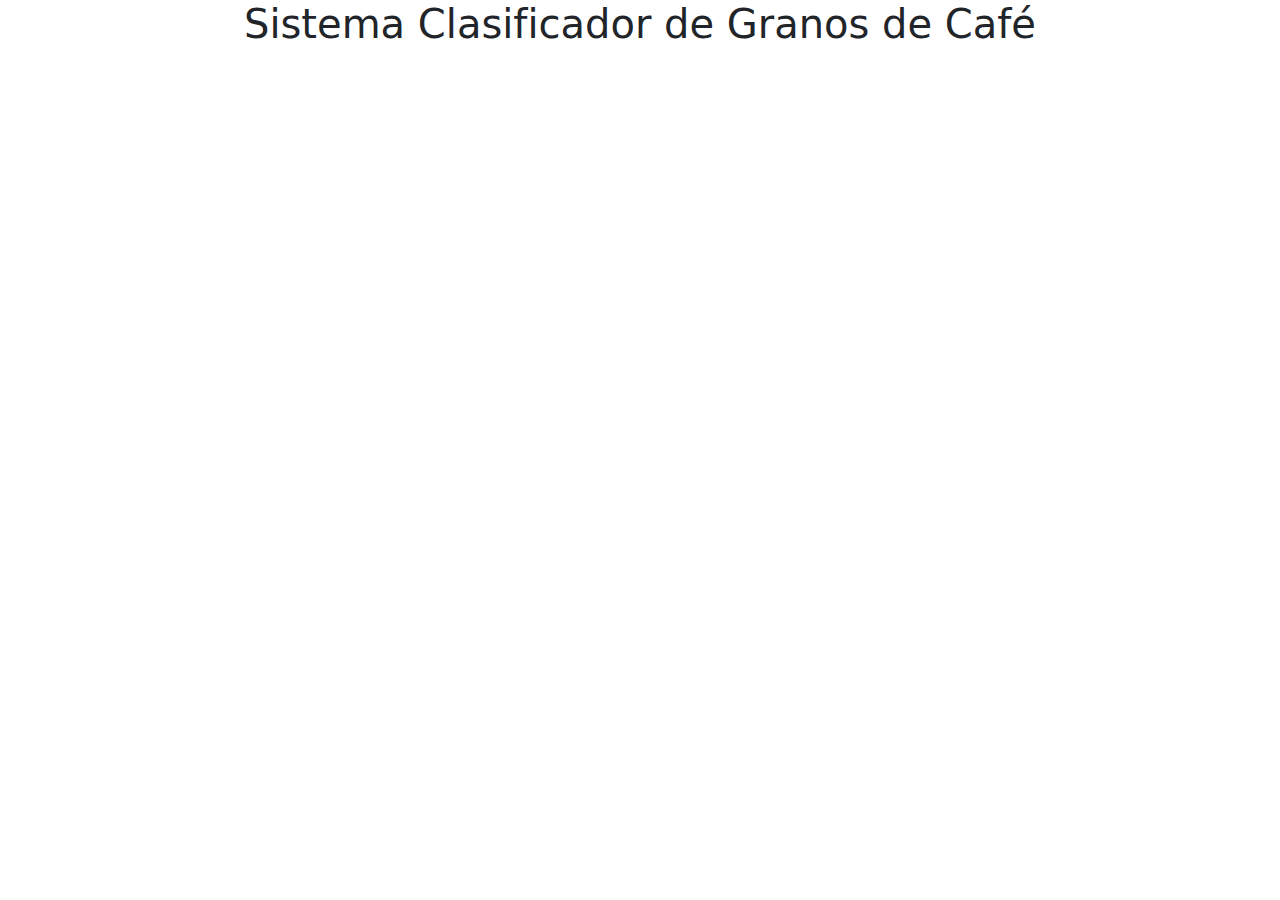
==== index.html @ 8edf4461 "Estructura inicial del proyecto" ====
<!-- Archivo principal de la interfaz. -->
<!DOCTYPE html>
<html lang="es">
<head>
    <meta charset="UTF-8">
    <meta name="viewport" content="width=device-width, initial-scale=1.0">
    <title>Sistema Clasificador de Granos de Café</title>
    <!-- Enlace a Bootstrap CSS (opcional) -->
    <link href="https://cdn.jsdelivr.net/npm/bootstrap@5.3.0/dist/css/bootstrap.min.css" rel="stylesheet">
    <link rel="stylesheet" href="styles/style.css"> <!-- Enlace al archivo CSS -->
</head>
<body>
    <h1 class="text-center">Sistema Clasificador de Granos de Café</h1>
    <script src="scripts/app.js"></script> <!-- Enlace al archivo JS -->
</body>
</html>
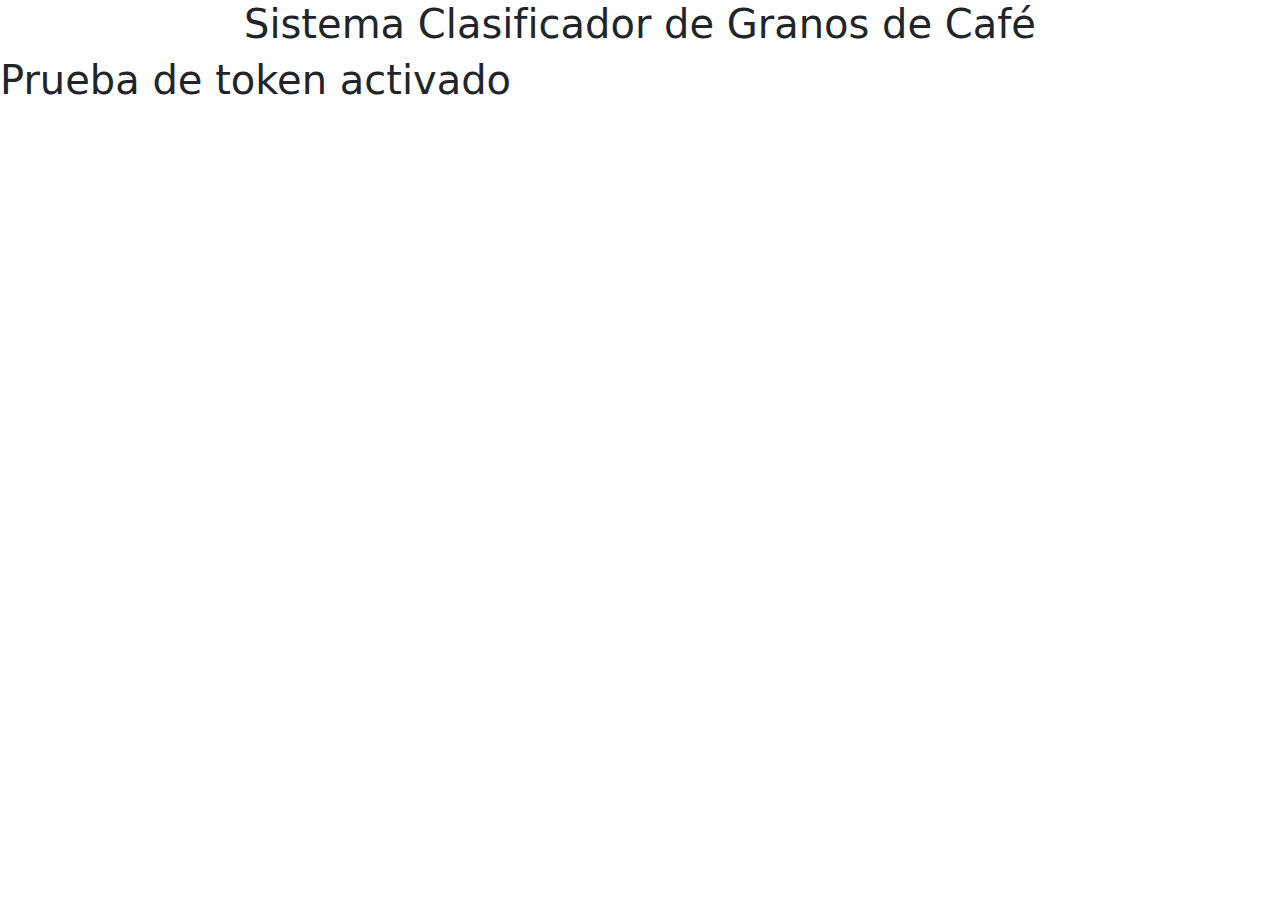
==== commit 15a919f7: "Prueba de token en git" ====
--- a/index.html
+++ b/index.html
@@ -12,5 +12,6 @@
 <body>
     <h1 class="text-center">Sistema Clasificador de Granos de Café</h1>
     <script src="scripts/app.js"></script> <!-- Enlace al archivo JS -->
+    <h1> Prueba de token activado</h1>
 </body>
 </html>
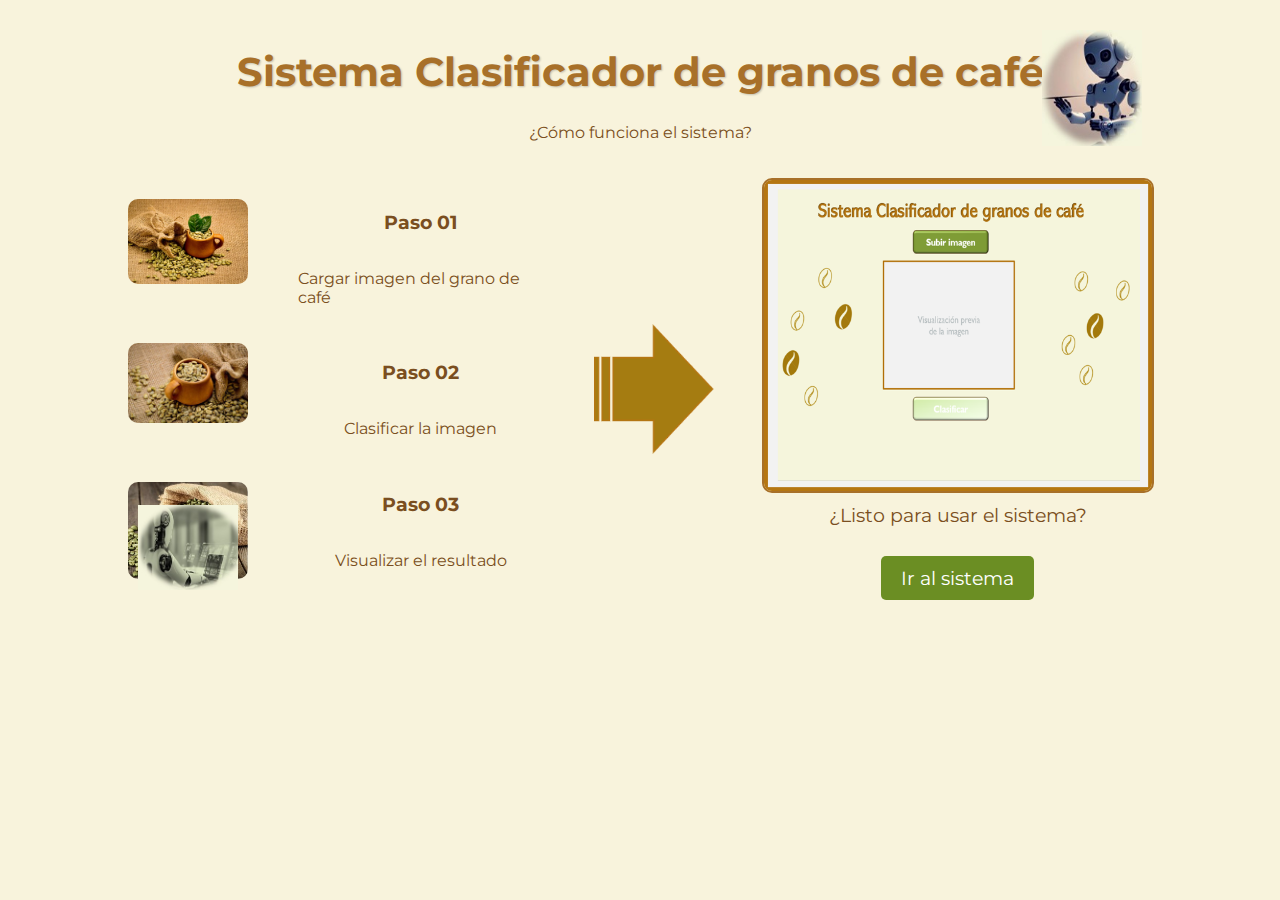
==== commit 5ba98278: "Creación de la interfaz de bienvenida" ====
--- a/index.html
+++ b/index.html
@@ -1,17 +1,66 @@
-<!-- Archivo principal de la interfaz. -->
+<!-- Página de bienvenida -->
 <!DOCTYPE html>
 <html lang="es">
 <head>
     <meta charset="UTF-8">
     <meta name="viewport" content="width=device-width, initial-scale=1.0">
     <title>Sistema Clasificador de Granos de Café</title>
-    <!-- Enlace a Bootstrap CSS (opcional) -->
-    <link href="https://cdn.jsdelivr.net/npm/bootstrap@5.3.0/dist/css/bootstrap.min.css" rel="stylesheet">
-    <link rel="stylesheet" href="styles/style.css"> <!-- Enlace al archivo CSS -->
+    <link rel="stylesheet" href="styles/style.css">
 </head>
 <body>
-    <h1 class="text-center">Sistema Clasificador de Granos de Café</h1>
-    <script src="scripts/app.js"></script> <!-- Enlace al archivo JS -->
-    <h1> Prueba de token activado</h1>
+    <div class="container">
+        <header>
+            <h1>Sistema Clasificador de granos de café</h1>
+            <p class="subtitulo">¿Cómo funciona el sistema?</p>
+        </header>
+        
+        <section class="content">
+            <div class="steps">
+                <div class="step">
+                    <img src="assets/paso1.png" alt="Paso 1">
+                </div>
+                <br>
+                <div class="step">
+                    <img src="assets/paso2.png" alt="Paso 2">
+                </div>
+                <br>
+                <div class="step">
+                    <img src="assets/paso3.png" alt="Paso 3">
+                </div>
+            </div>
+
+            <div class="steps">
+                <div class="step">
+                    <h3>Paso 01</h3>
+                    <p>Cargar imagen del grano de café</p>
+                </div>
+                <div class="step">
+                    <h3>Paso 02</h3>
+                    <p>Clasificar la imagen</p>
+                </div>
+                <div class="step">
+                    <h3>Paso 03</h3>
+                    <p>Visualizar el resultado</p>
+                </div>
+            </div>
+            
+            <div class="steps">
+                <div class="step">
+                    <img src="assets/flecha.png" alt="Paso 1">
+                </div>
+            </div>
+
+            <div class="demo">
+                <img src="assets/demo.gif" alt="Demostración del sistema">
+                <p>¿Listo para usar el sistema?</p>
+                <a href="main.html" class="btn">Ir al sistema</a>
+            </div>
+        </section>
+        
+        <img src="assets/robot-superior-derecha.jpg" class="decor-top" alt="Robot decorativo superior">
+        <img src="assets/robot-inferior-izquierdo.jpg" class="decor-bottom" alt="Robot decorativo inferior">
+    </div>
+    <script src="scripts/app.js"></script>
 </body>
 </html>
+
--- a/styles/style.css
+++ b/styles/style.css
@@ -0,0 +1,126 @@
+/* Importar fuente personalizada (si es necesario) */
+@import url('https://fonts.googleapis.com/css2?family=Montserrat:wght@400;700&display=swap');
+
+body {
+    background-color: #f8f3dc; /* Color de fondo */
+    font-family: 'Montserrat', sans-serif; /* Fuente */
+    color: #7a4e20; /* Color del texto */
+    margin: 0;
+    padding: 0;
+}
+
+/* Contenedor principal */
+.container {
+    width: 80%;
+    margin: 20px auto;
+    display: flex;
+    flex-direction: column;
+    align-items: center;
+    text-align: center;
+    position: relative;
+}
+
+/* Estilos del título */
+h1 {
+    font-size: 2.5rem;
+    font-weight: bold;
+    color: #a87029;
+    text-shadow: 1px 1px 2px rgba(0, 0, 0, 0.2);
+}
+
+/* Contenedor para los pasos y la demo */
+.content {
+    display: flex;
+    justify-content: center;
+    align-items: center;
+    gap: 50px; /* Espaciado entre los elementos */
+    width: 100%;
+    margin-top: 20px;
+}
+
+/* Sección de pasos en formato vertical */
+.steps {
+    display: flex;
+    flex-direction: column; /* Cambia a disposición vertical */
+    align-items: center;
+    justify-content: center;
+    gap: 20px;
+}
+
+/* Cada paso */
+.step {
+    display: flex;
+    flex-direction: column; /* Hace que los elementos estén en columna */
+    align-items: center;
+    text-align: left;
+    gap: 0px;
+}
+
+
+.step img {
+    width: 120px; /* Ajustar tamaño de imágenes */
+    height: auto;
+    border-radius: 10px;
+}
+
+.step-text {
+    font-size: 1.2rem;
+    background-color: #f8f3dc;
+    border: 2px solid #a87029;
+    border-radius: 10px;
+    padding: 10px 15px;
+    font-weight: bold;
+}
+
+/* Contenedor del GIF y botón */
+.demo {
+    display: flex;
+    flex-direction: column;
+    align-items: center;
+    justify-content: center;
+    width: 40%;
+}
+
+.demo img {
+    width: 100%;
+    border-radius: 10px;
+    border: 2px solid #a87029;
+}
+
+.demo p {
+    font-size: 1.2rem;
+    margin-top: 10px;
+}
+
+/* Botón "Ir al sistema" */
+.btn {
+    background-color: #6b8e23;
+    color: white;
+    font-size: 1.2rem;
+    padding: 10px 20px;
+    border: none;
+    border-radius: 5px;
+    cursor: pointer;
+    margin-top: 10px;
+    text-decoration: none;
+    text-align: center;
+}
+
+.btn:hover {
+    background-color: #556b2f;
+}
+
+/* Imágenes decorativas (robots y granos de café) */
+.decor-top {
+    position: absolute;
+    top: 10px;
+    right: 10px;
+    width: 100px;
+}
+
+.decor-bottom {
+    position: absolute;
+    bottom: 10px;
+    left: 10px;
+    width: 100px;
+}
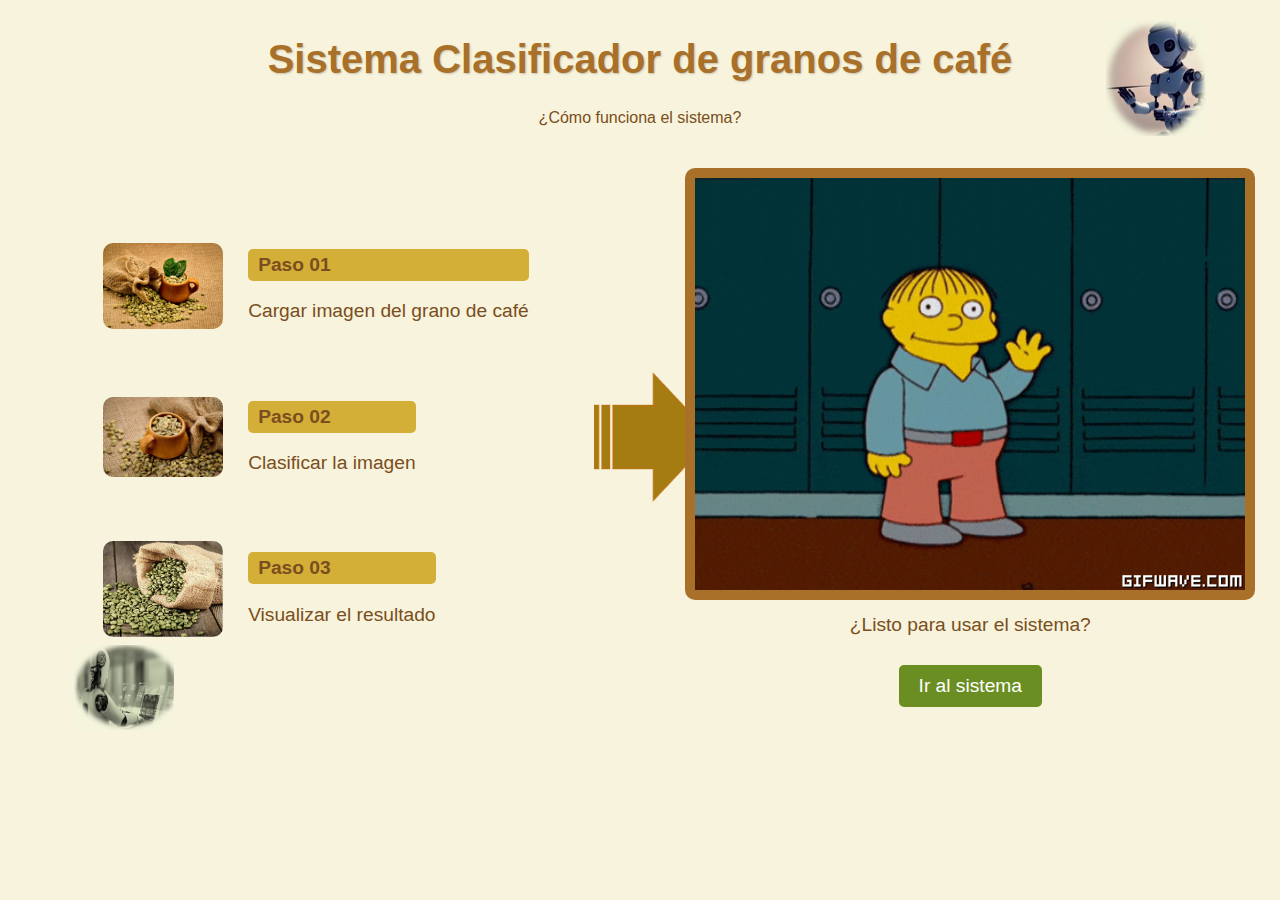
==== commit d7cf0070: "Actualización de interfaz de bienvenida; se alinearon las imágenes con el texto a la izquierda" ====
--- a/index.html
+++ b/index.html
@@ -15,46 +15,47 @@
         </header>
         
         <section class="content">
+            <!-- Parte 1: Pasos -->
             <div class="steps">
                 <div class="step">
                     <img src="assets/paso1.png" alt="Paso 1">
+                    <div class="step-text">
+                        <p class="step-title">Paso 01</p>
+                        <p>Cargar imagen del grano de café</p>
+                    </div>
                 </div>
-                <br>
                 <div class="step">
                     <img src="assets/paso2.png" alt="Paso 2">
+                    <div class="step-text">
+                        <p class="step-title">Paso 02</p>
+                        <p>Clasificar la imagen</p>
+                    </div>
                 </div>
-                <br>
                 <div class="step">
                     <img src="assets/paso3.png" alt="Paso 3">
+                    <div class="step-text">
+                        <p class="step-title">Paso 03</p>
+                        <p>Visualizar el resultado</p>
+                    </div>
                 </div>
             </div>
 
+            <!-- Parte 2: Flecha -->           
             <div class="steps">
                 <div class="step">
-                    <h3>Paso 01</h3>
-                    <p>Cargar imagen del grano de café</p>
-                </div>
-                <div class="step">
-                    <h3>Paso 02</h3>
-                    <p>Clasificar la imagen</p>
-                </div>
-                <div class="step">
-                    <h3>Paso 03</h3>
-                    <p>Visualizar el resultado</p>
-                </div>
-            </div>
-            
-            <div class="steps">
-                <div class="step">
-                    <img src="assets/flecha.png" alt="Paso 1">
+                    <img src="assets/flecha.png" alt="Flecha">
                 </div>
             </div>
 
+            <!-- Parte 3: GIF + Botón -->
             <div class="demo">
-                <img src="assets/demo.gif" alt="Demostración del sistema">
+                <div class="gif-container">
+                    <img src="assets/imagen con extencion gif.gif" alt="Demostración del sistema">
+                </div>
                 <p>¿Listo para usar el sistema?</p>
                 <a href="main.html" class="btn">Ir al sistema</a>
             </div>
+            
         </section>
         
         <img src="assets/robot-superior-derecha.jpg" class="decor-top" alt="Robot decorativo superior">
--- a/styles/style.css
+++ b/styles/style.css
@@ -3,7 +3,7 @@
 
 body {
     background-color: #f8f3dc; /* Color de fondo */
-    font-family: 'Montserrat', sans-serif; /* Fuente */
+    font-family: 'Arial', sans-serif;/* Fuente */
     color: #7a4e20; /* Color del texto */
     margin: 0;
     padding: 0;
@@ -11,8 +11,8 @@
 
 /* Contenedor principal */
 .container {
-    width: 80%;
-    margin: 20px auto;
+    width: 90%; /*ancho de la interfaz*/
+    margin: 10px auto;/*espacio de arriba hacia abajo de la interfaz*/
     display: flex;
     flex-direction: column;
     align-items: center;
@@ -42,18 +42,16 @@
 .steps {
     display: flex;
     flex-direction: column; /* Cambia a disposición vertical */
-    align-items: center;
-    justify-content: center;
+    /*align-items: center;
+    justify-content: center;*/ /*COMENTADO TEMPORALMENTE*/
     gap: 20px;
 }
 
 /* Cada paso */
 .step {
     display: flex;
-    flex-direction: column; /* Hace que los elementos estén en columna */
-    align-items: center;
-    text-align: left;
-    gap: 0px;
+    align-items: center;
+    gap: 10px;
 }
 
 
@@ -64,12 +62,16 @@
 }
 
 .step-text {
-    font-size: 1.2rem;
-    background-color: #f8f3dc;
-    border: 2px solid #a87029;
-    border-radius: 10px;
-    padding: 10px 15px;
-    font-weight: bold;
+    text-align: left;
+    font-size: 1.2rem; /*Maximiza o minimiza el contenido*/
+    padding: 10px 15px; /*Separa la alineación izquierda entre la imagen y el texto */
+}
+
+.step-title {
+    font-weight: bold;
+    background-color: #d4af37;
+    padding: 5px 10px;
+    border-radius: 5px;
 }
 
 /* Contenedor del GIF y botón */
@@ -78,16 +80,19 @@
     flex-direction: column;
     align-items: center;
     justify-content: center;
-    width: 40%;
-}
-
-.demo img {
-    width: 100%;
+    width: 35%;
+    padding: 5px;
+}
+
+.gif-container img {
+    width: 550px;
+    height: auto;
+    border: 10px solid #a87029;
     border-radius: 10px;
-    border: 2px solid #a87029;
 }
 
 .demo p {
+    margin-top: 15px;
     font-size: 1.2rem;
     margin-top: 10px;
 }
@@ -120,7 +125,158 @@
 
 .decor-bottom {
     position: absolute;
+    top: 635px;
     bottom: 10px;
     left: 10px;
     width: 100px;
 }
+
+/*=============================================================================*/
+/*CSS PARA LA EL ARCHVIO main.html*/
+/* Contenedor principal */
+.containerMain {
+    display: flex;
+    flex-direction: column;
+    align-items: center; /* Centra horizontalmente */
+    width: 90%; /* Opcional: Puedes ajustar el ancho si es necesario */
+    margin: 10px auto; /* Centra horizontalmente sin afectar el eje vertical */
+    text-align: center;
+    background-color: #f8f3dc;
+    position: relative;
+}
+
+
+/* Estilo del título */
+h1 {
+    font-size: 2.5rem;
+    font-weight: bold;
+    color: #a87029;
+}
+
+/* Botón de subir imagen */
+.btn-upload {
+    background-color: #6b8e23;
+    color: white;
+    font-size: 1.2rem;
+    padding: 10px 20px;
+    border-radius: 5px;
+    cursor: pointer;
+    display: inline-block;
+    margin: 15px 0;
+    text-align: center;
+    box-shadow: 2px 2px 5px rgba(0, 0, 0, 0.2);
+}
+
+.btn-upload:hover {
+    background-color: #556b2f;
+}
+
+/* Contenedor de la imagen cargada */
+.image-preview {
+    width: 350px;
+    height: 320px;
+    border: 5px solid #a87029;
+    background-color: white;
+    display: flex;
+    align-items: center;
+    justify-content: center;
+    color: gray;
+    font-size: 1.5rem;
+    margin: 15px 0;
+}
+
+/* Botón de clasificación */
+.btn-classify {
+    background-color: #c2e3a7;
+    color: #5a5a5a;
+    font-size: 1.2rem;
+    padding: 10px 20px;
+    border-radius: 5px;
+    cursor: not-allowed;
+    border: none;
+    box-shadow: 2px 2px 5px rgba(0, 0, 0, 0.2);
+}
+
+.btn-classify:enabled {
+    background-color: #6b8e23;
+    color: white;
+    cursor: pointer;
+}
+
+.btn-classify:enabled:hover {
+    background-color: #556b2f;
+}
+
+/* Imágenes decorativas */
+.decor-top-main {
+    position: absolute;
+    top: 10px;
+    right: 10px;
+    width: 100px;
+}
+
+.decor-bottom-main {
+    position: absolute;
+    top: 510px;
+    bottom: 10px;
+    left: 10px;
+    width: 100px;
+}
+/**/
+.coffee-left {
+    position: absolute;
+    left: 120px;/*separación del lado izquierdo hacia la imagen*/
+    top: 60%;/*Posición hacia arriba*/
+    transform: translateY(-50%);
+    width: 200px;/*Tamaño de la imagen*/
+}
+
+.coffee-right {
+    position: absolute;
+    right: 120px;/*separación del lado derecho hacia la imagen*/
+    top: 60%;
+    transform: translateY(-50%);
+    width: 200px;
+}
+/*=========================================================*/
+/*ESTILOS PARA LOS MENSAJES DE ERROR y RESULTADO*/
+.error-message { /*mensaje de error cuando la extensión de la imagen es incorrecta*/
+    display: none;
+    width: 50%; /* Reducir el ancho al 50% */
+    background-color: red;
+    color: white;
+    text-align: center;
+    padding: 10px;
+    font-size: 1rem;
+    font-weight: bold;
+    border-radius: 8px;
+    position: absolute;
+    bottom: 20px; /* Ajuste en la parte inferior */
+    left: 50%; /* Centrar horizontalmente */
+    transform: translateX(-50%); /* Corrección para centrar */
+    box-shadow: 0px 4px 6px rgba(0, 0, 0, 0.3); /* Pequeña sombra para resaltar */
+}
+
+
+/* Estilos para la etiqueta y el texto del resultado */
+.resultado-container {
+    margin-top: 15px;
+    text-align: center;
+}
+
+.resultado-etiqueta {
+    font-weight: bold;
+    font-size: 1.2rem;
+    color: #7a4e20;
+    display: none; /* Oculto por defecto */
+}
+
+.resultado-texto {
+    font-size: 1.5rem;
+    font-weight: bold;
+    color: #a87029;
+    display: none; /* Oculto por defecto */
+}
+
+
+/*=========================================================*/
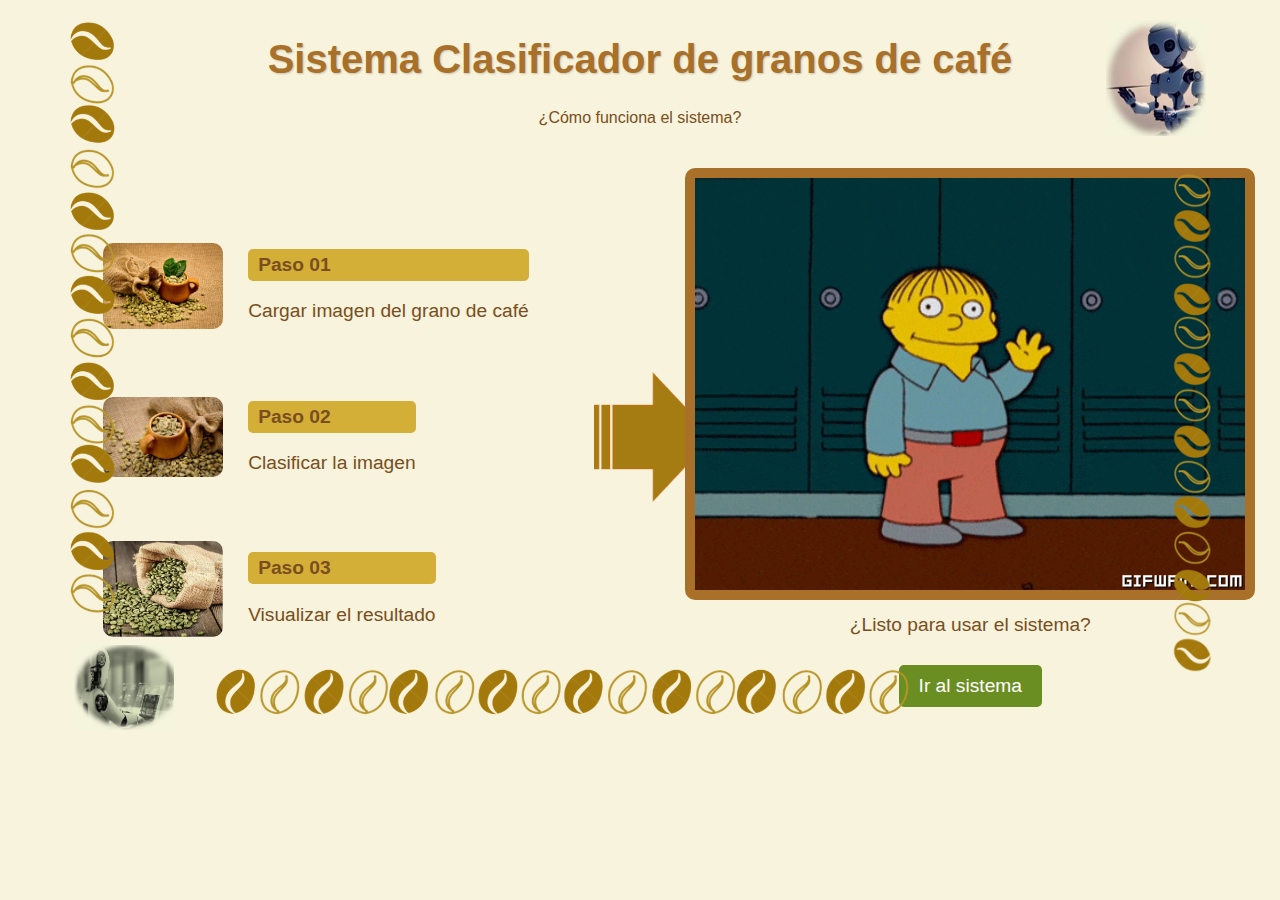
==== commit 7f792aef: "Diseño de bordes decorativos de granos de café" ====
--- a/index.html
+++ b/index.html
@@ -60,6 +60,11 @@
         
         <img src="assets/robot-superior-derecha.jpg" class="decor-top" alt="Robot decorativo superior">
         <img src="assets/robot-inferior-izquierdo.jpg" class="decor-bottom" alt="Robot decorativo inferior">
+
+        <img src="assets/borde decorativo derecho.png" class="decor-cafe-derecho" alt="Cafe decorativo derecho">
+        <img src="assets/borde decorativo inferior.png" class="decor-cafe-inferior" alt="Cafe decorativo inferior">
+        <img src="assets/borde decorativo izquierdo.png" class="decor-cafe-izquierdo" alt="cafe decorativo izquierdo">
+
     </div>
     <script src="scripts/app.js"></script>
 </body>
--- a/styles/style.css
+++ b/styles/style.css
@@ -129,6 +129,24 @@
     bottom: 10px;
     left: 10px;
     width: 100px;
+}
+.decor-cafe-izquierdo {
+    position: absolute;
+    top: 10px;
+    left: 0px;
+    width: 60px;
+}
+.decor-cafe-derecho {
+    position: absolute;
+    top: 160px;
+    right: 0px;
+    width: 50px;
+}
+.decor-cafe-inferior {
+    position: absolute;
+    top: 650px;
+    left: 150px;
+    width: 700px;
 }
 
 /*=============================================================================*/
